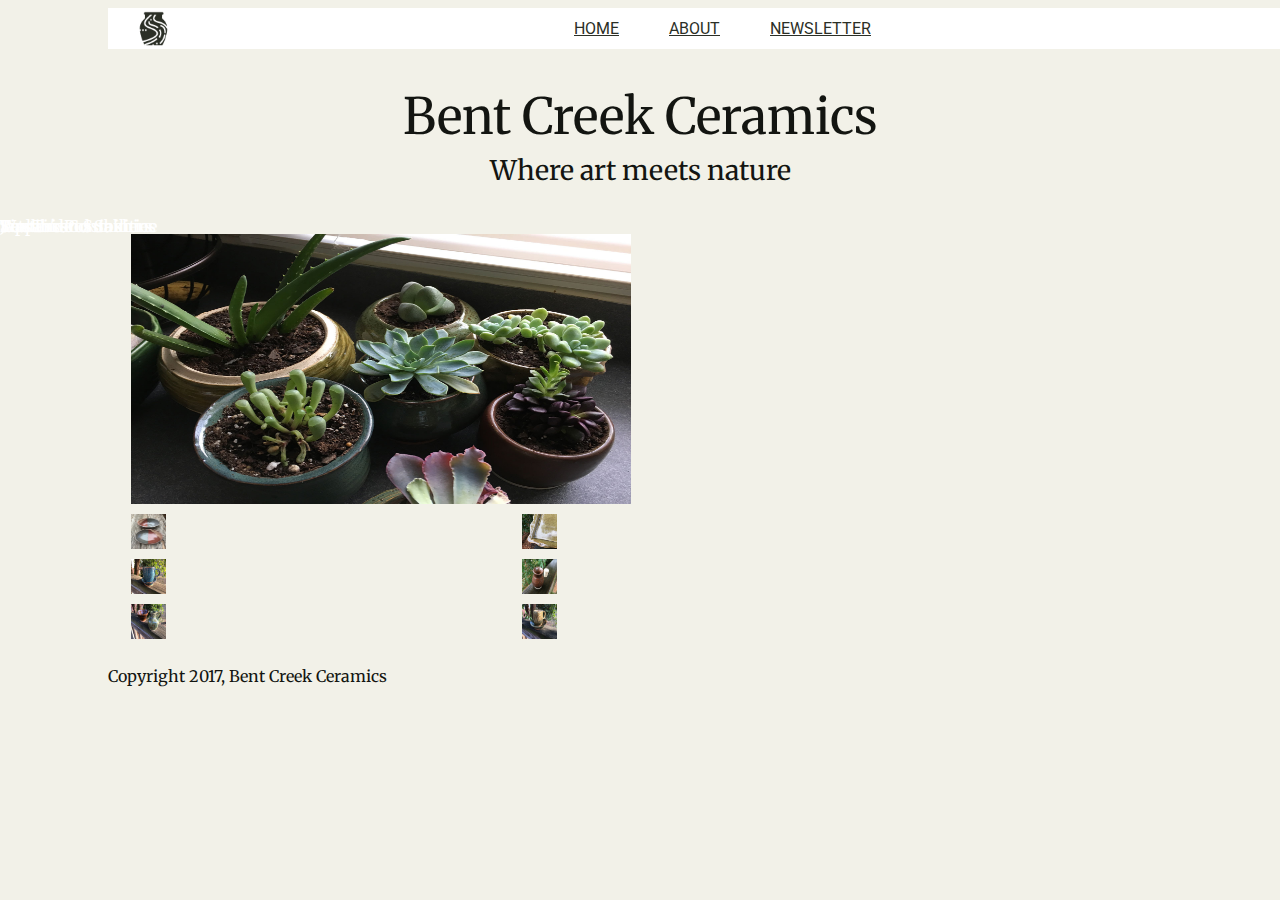
==== index.html @ 555279a5 "first commit" ====
<!DOCTYPE html>
<html>
  <head>
    <meta charset="utf-8">
    <title>Bent Creek Ceramics</title>
    <link href="https://fonts.googleapis.com/css?family=Merriweather:300,300i,400,400i,700|Roboto:300,300i,400,400i" rel="stylesheet">
    <link href="style.css" rel="stylesheet">
  </head>
  <body>
    <div class="wrapper">
        <header id="site-header">
            <nav id="main-navigation">
                <a href="index.html"><img src="images/optimized/bent-creek-logo.png"/> </a>
                <a href="#">HOME</a>
                <a href="#">ABOUT</a>
                <a href="#">NEWSLETTER</a>
            </nav>
            <div>
                <h1>Bent Creek Ceramics</h1>
                <h3>Where art meets nature</h3>
            </div>
        </header>
        <main>
            <div id="prod1">
              <img src="images/optimized/product-1.jpg">
                <P>Endless Possibilities</p>
            </div>
            <div id="prod2">
              <img src="images/optimized/product-2.jpg">
                <P>Sets</p>
            </div>
            <div id="prod3">
              <img src="images/optimized/product-3.jpg">
                <P>Textures</p>
            </div>
            <div id="prod4">
              <img src="images/optimized/product-4.jpg">
                <P>Tea Time</p>
            </div>
            <div id="prod5">
              <img src="images/optimized/product-5.jpg">
            <P>Jars and Containers</p>
            </div>
            <div id="prod6">
              <img src="images/optimized/product-6.jpg">
                <P>Wasabi and Saki</p>
            </div>
            <div id="prod7">
              <img src="images/optimized/product-7.jpg">
                <P>Sippin' on Sunshine</p>
            </div>
        </main>
    </div>
    <footer id="site-footer">
        <span>Copyright 2017, Bent Creek Ceramics</span>
    </footer>

  </body>
</html>
---- style.css ----
html{
  margin: 0 100px 0 100px;

}


body{
    font-family: 'Merriweather', serif;
    background-color: #F2F1E8;
    color: #131511;
  }
img{
  height: 35px;
  width: 35px;
  padding: 3px;
  margin-right: 350px;

}

#site-header{
display: flex;
flex-wrap: wrap;

}

#site-header div{
    width: 100%;
    text-align: center;
    margin: 50px 0 0 0;

  }
#site-header div h1{
  font-size: 50px;
  line-height: 1;
  font-weight: normal;
  margin-bottom: 15px;

}

#site-header div h3{
    font-size: 27px;
    line-height: 1;
    font-weight: normal;
    margin-top: 0px;

}
#main-navigation a{
  margin: 0 25px 0 25px;
  font-family: 'Roboto', sans-serif;
  color: #2B2F26;
  display: flex;
  align-items:center;
}
  #main-navigation{
      width: 100%;
      background: #FFFFFF;
      display: flex;
      justify-content: flex-start;
      position: fixed;
    }

main{
  display: flex;
  flex-wrap: wrap;
  margin: 20px;
}

main div{


}

#prod1 img{
  position: relative;
  height: 270px;
  width: 500px;
}

div p{
  position: absolute;
  color: white;
  top: 200px;
 left: 0;

}


}
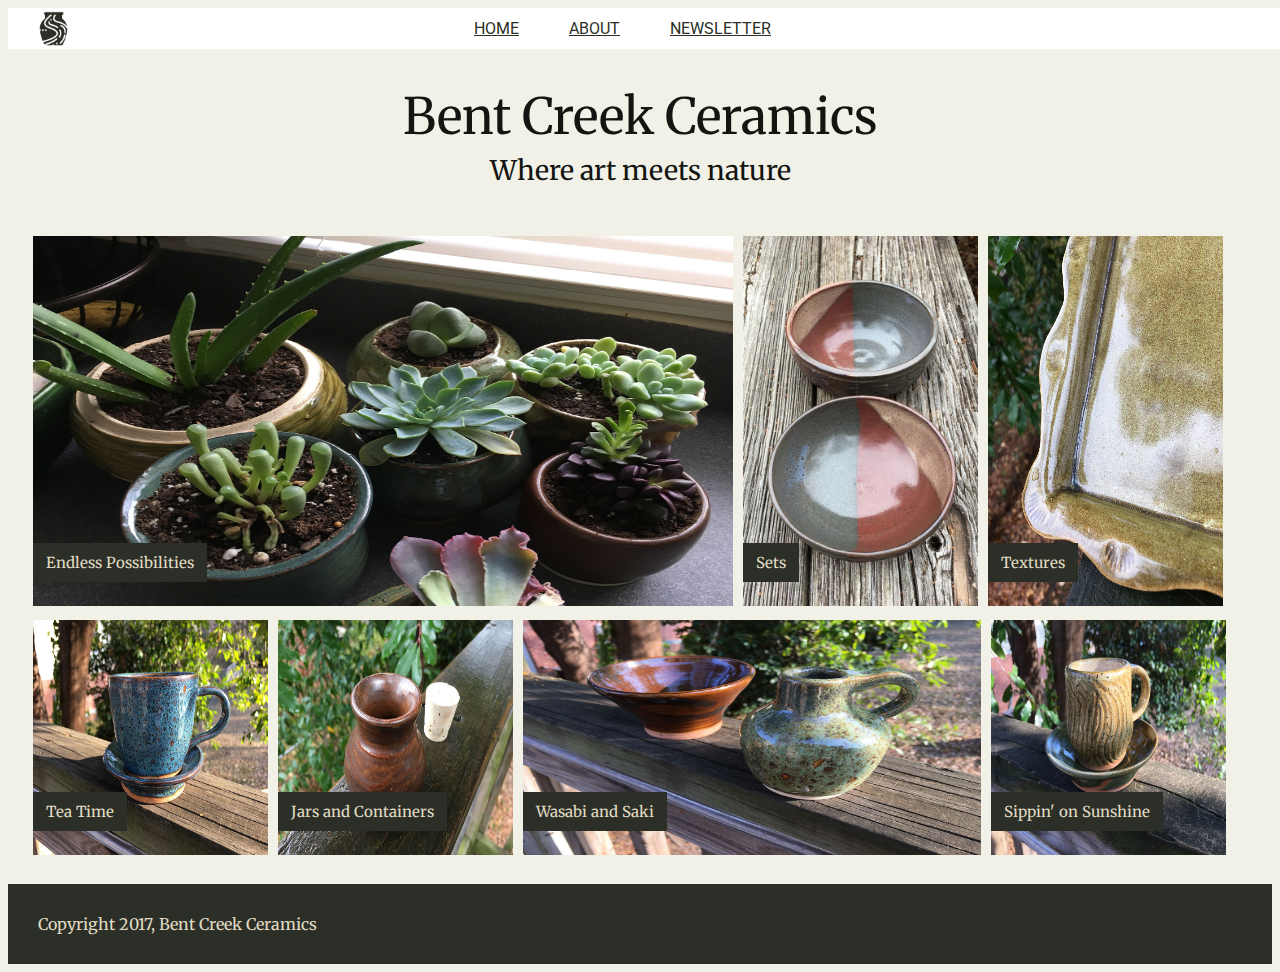
==== commit 927cafe8: "first page completed" ====
--- a/index.html
+++ b/index.html
@@ -10,7 +10,7 @@
     <div class="wrapper">
         <header id="site-header">
             <nav id="main-navigation">
-                <a href="index.html"><img src="images/optimized/bent-creek-logo.png"/> </a>
+                <a href="index.html"><img id="logoimg" src="images/optimized/bent-creek-logo.png"/> </a>
                 <a href="#">HOME</a>
                 <a href="#">ABOUT</a>
                 <a href="#">NEWSLETTER</a>
@@ -21,33 +21,33 @@
             </div>
         </header>
         <main>
-            <div id="prod1">
-              <img src="images/optimized/product-1.jpg">
-                <P>Endless Possibilities</p>
+            <div>
+              <img id="prod" src="images/optimized/product-1.jpg">
+                <h4>Endless Possibilities</h4>
             </div>
-            <div id="prod2">
+            <div>
               <img src="images/optimized/product-2.jpg">
-                <P>Sets</p>
+                <h4>Sets</h4>
             </div>
-            <div id="prod3">
+            <div>
               <img src="images/optimized/product-3.jpg">
-                <P>Textures</p>
+                <h4>Textures</h4>
             </div>
-            <div id="prod4">
+            <div>
               <img src="images/optimized/product-4.jpg">
-                <P>Tea Time</p>
+                <h4>Tea Time</h4>
             </div>
-            <div id="prod5">
+            <div>
               <img src="images/optimized/product-5.jpg">
-            <P>Jars and Containers</p>
+            <h4>Jars and Containers</h4>
             </div>
-            <div id="prod6">
+            <div>
               <img src="images/optimized/product-6.jpg">
-                <P>Wasabi and Saki</p>
+                <h4>Wasabi and Saki</h4>
             </div>
-            <div id="prod7">
+            <div>
               <img src="images/optimized/product-7.jpg">
-                <P>Sippin' on Sunshine</p>
+                <h4>Sippin' on Sunshine</h4>
             </div>
         </main>
     </div>
--- a/style.css
+++ b/style.css
@@ -1,5 +1,5 @@
 html{
-  margin: 0 100px 0 100px;
+  /*margin: 0 100px 0 100px;*/
 
 }
 
@@ -9,7 +9,7 @@
     background-color: #F2F1E8;
     color: #131511;
   }
-img{
+#logoimg{
   height: 35px;
   width: 35px;
   padding: 3px;
@@ -20,7 +20,6 @@
 #site-header{
 display: flex;
 flex-wrap: wrap;
-
 }
 
 #site-header div{
@@ -57,6 +56,7 @@
       display: flex;
       justify-content: flex-start;
       position: fixed;
+      z-index: 1;
     }
 
 main{
@@ -66,23 +66,49 @@
 }
 
 main div{
-
-
+  position: relative;
+  margin: 5px;
 }
-
-#prod1 img{
-  position: relative;
-  height: 270px;
-  width: 500px;
+div h4{
+  /*display: inline-block;*/
+  position: absolute;
+  bottom: 8px;
+  padding: 10px 13px;
+  color: #E1DBC3;
+  background-color: #2B2F27;
+  font-size: 15px;
+  font-weight: normal;
 }
-
-div p{
-  position: absolute;
-  color: white;
-  top: 200px;
- left: 0;
-
+main div:first-child img{
+  width: 700px;
+  height: 370px;
 }
-
-
+main div:nth-child(2) img{
+  width: 235px;
+  height: 370px;
 }
+main div:nth-child(3) img{
+  width: 235px;
+  height: 370px;
+}
+main div:nth-child(4) img{
+  width: 235px;
+  height: 235px;
+}
+main div:nth-child(5) img{
+  width: 235px;
+  height: 235px;
+}
+main div:nth-child(6) img{
+  width: 457.5px;
+  height: 235px;
+}
+main div:last-child img{
+  width: 235px;
+  height: 235px;
+}
+#site-footer {
+  background-color: #2B2F27;
+  color: #E1DBC3;
+  padding: 30px;
+}
